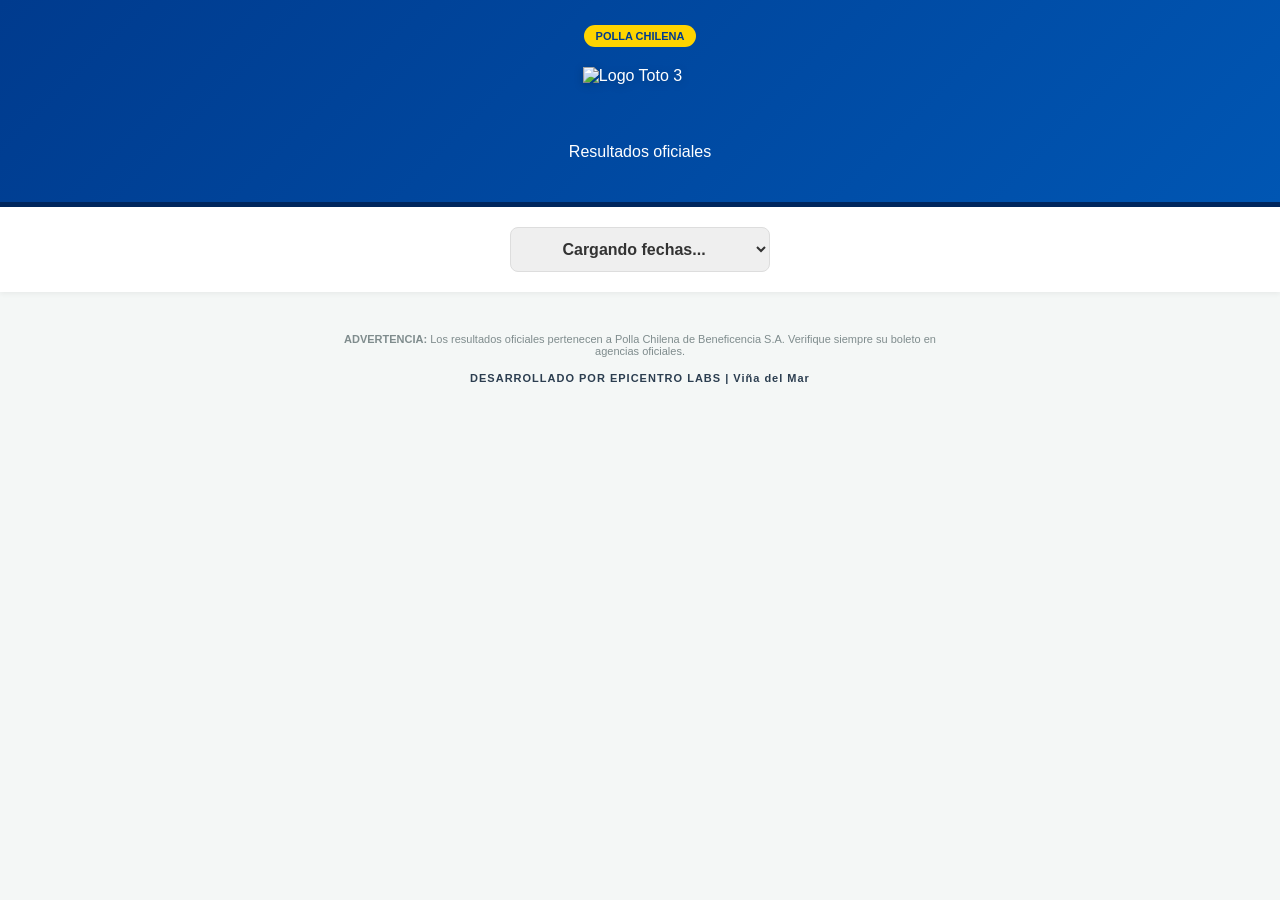
==== index.html @ d8e0a31a "Update index.html" ====
<!DOCTYPE html>
<html lang="es">
<head>
  <meta charset="UTF-8" />
  <title>Resultados Loto 3 - Epicentro Chile</title>
  <meta name="viewport" content="width=device-width, initial-scale=1" />
  <style>
    body { background: #f4f7f6; font-family: 'Segoe UI', Arial, sans-serif; margin: 0; padding: 0; }
    .banner-oficial { background: linear-gradient(135deg, #003b8e 0%, #0056b3 100%); color: white; padding: 25px 20px; text-align: center; border-bottom: 5px solid #00265d; }
    .badge { background: #ffd400; color: #003b8e; padding: 5px 12px; border-radius: 15px; font-weight: bold; font-size: 11px; text-transform: uppercase; margin-bottom: 10px; display: inline-block; }
    .header-logo-container { display: flex; align-items: center; justify-content: center; gap: 15px; margin: 10px 0; }
    .header-logo-container img { height: 60px; width: auto; filter: drop-shadow(0px 2px 4px rgba(0,0,0,0.2)); }
    .banner-titular { font-size: 2.8rem; font-weight: 900; margin: 0; }
    .buscador { display: flex; justify-content: center; padding: 20px; background: white; box-shadow: 0 2px 5px rgba(0,0,0,0.05); }
    select { padding: 12px; border-radius: 8px; border: 1px solid #ddd; width: 260px; font-size: 16px; cursor: pointer; text-align: center; font-weight: 600; color: #333; }
    .card { background: white; max-width: 500px; margin: 20px auto; padding: 25px; border-radius: 15px; box-shadow: 0 10px 30px rgba(0,0,0,0.1); }
    .sorteo-bloque { margin-bottom: 25px; padding-bottom: 15px; border-bottom: 1px dashed #eee; text-align: center; }
    .sorteo-bloque:last-child { border: none; }
    .n-sorteo-small { color: #003b8e; font-size: 11px; font-weight: bold; display: block; margin-bottom: 5px; opacity: 0.8; }
    .sorteo-bloque h3 { color: #555; font-size: 15px; text-transform: uppercase; margin: 0 0 15px 0; display: flex; align-items: center; justify-content: center; gap: 8px; }
    .bolas { display: flex; justify-content: center; gap: 12px; }
    .bola { width: 55px; height: 55px; border-radius: 50%; background: radial-gradient(circle at 30% 30%, #0056b3, #003b8e); color: white; display: flex; align-items: center; justify-content: center; font-size: 1.8rem; font-weight: bold; box-shadow: 0 4px 10px rgba(0,0,0,0.2); border: 2px solid #00265d; }
    .no-disponible { font-size: 13px; color: #a0aec0; font-style: italic; background: #f8f9fa; padding: 10px; border-radius: 8px; display: block; margin-top: 10px; }
    .footer-legal { padding: 30px 20px; text-align: center; font-size: 11px; color: #7f8c8d; max-width: 600px; margin: 0 auto; }
    .brand-footer { margin-top: 15px; font-weight: bold; color: #2c3e50; letter-spacing: 1px; }
  </style>
</head>
<body>
  <section class="banner-oficial">
    <span class="badge">Polla Chilena</span>
    <div class="header-logo-container">
      <img src="https://www.epicentrochile.com/wp-content/uploads/2026/02/Logo-LOTO3.png" alt="Logo Toto 3">
      <h1 class="banner-titular"></h1>
    </div>
    <p>Resultados oficiales</p>
  </section>

  <section class="buscador">
    <select id="selectFecha"><option value="">Cargando fechas...</option></select>
  </section>

  <main id="resultados"></main>

  <footer class="footer-legal">
    <p><strong>ADVERTENCIA:</strong> Los resultados oficiales pertenecen a Polla Chilena de Beneficencia S.A. Verifique siempre su boleto en agencias oficiales.</p>
    <div class="brand-footer">DESARROLLADO POR EPICENTRO LABS | Viña del Mar</div>
  </footer>

  <script>
    const SHEET_ID = "1dRIR53JdyxVz0d3nGsSEEfsIVs_E6rvVKt8kVmQ_E7c"; 
    const URL = `https://docs.google.com/spreadsheets/d/${SHEET_ID}/gviz/tq?tqx=out:json`;
    const contenedor = document.getElementById("resultados");
    const selectFecha = document.getElementById("selectFecha");
    let ALL_DATA = [];

    function limpiarFechaGoogle(f) {
      if (!f) return "";
      const s = f.toString();
      if (s.includes("Date")) {
        const c = s.match(/\d+/g);
        return c ? `${c[2].padStart(2,'0')}-${(parseInt(c[1])+1).toString().padStart(2,'0')}-${c[0]}` : s;
      }
      return s;
    }

    // Nueva función robusta para procesar números
    function procesarNumeros(val) {
      if (!val) return [];
      // Elimina espacios, guiones o comas y convierte a string
      const str = val.toString().replace(/[\s\-\,]/g, "");
      return str.length > 0 ? str.split("") : [];
    }

    fetch(URL).then(r => r.text()).then(text => {
      const match = text.match(/setResponse\(([\s\S]*?)\);?\s*$/);
      if (!match) return;
      const json = JSON.parse(match[1]);
      
      const colMap = {};
      json.table.cols.forEach((c, i) => { if(c.label) colMap[c.label.toLowerCase().trim()] = i; });

      ALL_DATA = json.table.rows.map(row => {
        const get = col => {
          const idx = colMap[col];
          return (row.c && row.c[idx] && row.c[idx].v !== null) ? row.c[idx].v : "";
        };
        
        return {
          fecha: limpiarFechaGoogle(get("fecha")),
          sorteos: [
            { nombre: "Sorteo Día", emoji: "☀️", n: get("n_dia"), nums: procesarNumeros(get("numeros_d")) },
            { nombre: "Sorteo Tarde", emoji: "🌇", n: get("n_tarde"), nums: procesarNumeros(get("numeros_t")) },
            { nombre: "Sorteo Noche", emoji: "🌙", n: get("n_noche"), nums: procesarNumeros(get("numeros_n")) }
          ].filter(j => j.n !== "") // Solo muestra si existe N° de sorteo
        };
      }).filter(i => i.fecha !== "").reverse();

      selectFecha.innerHTML = ALL_DATA.map(x => `<option value="${x.fecha}">${x.fecha}</option>`).join("");
      if(ALL_DATA.length) render();
    });

    function render() {
      const s = ALL_DATA.find(x => x.fecha === selectFecha.value);
      if(!s) return;
      let html = `<div class="card">`;
      s.sorteos.forEach(j => {
        const tieneResultados = j.nums.length > 0;
        html += `
          <div class="sorteo-bloque">
            <span class="n-sorteo-small">N° ${j.n}</span>
            <h3><span>${j.emoji}</span> ${j.nombre}</h3>
            ${tieneResultados 
              ? `<div class="bolas">${j.nums.map(n => `<div class="bola">${n}</div>`).join("")}</div>`
              : `<span class="no-disponible">Resultado no disponible</span>`
            }
          </div>`;
      });
      contenedor.innerHTML = html + `</div>`;
    }

    selectFecha.addEventListener("change", render);
  </script>
</body>
</html>
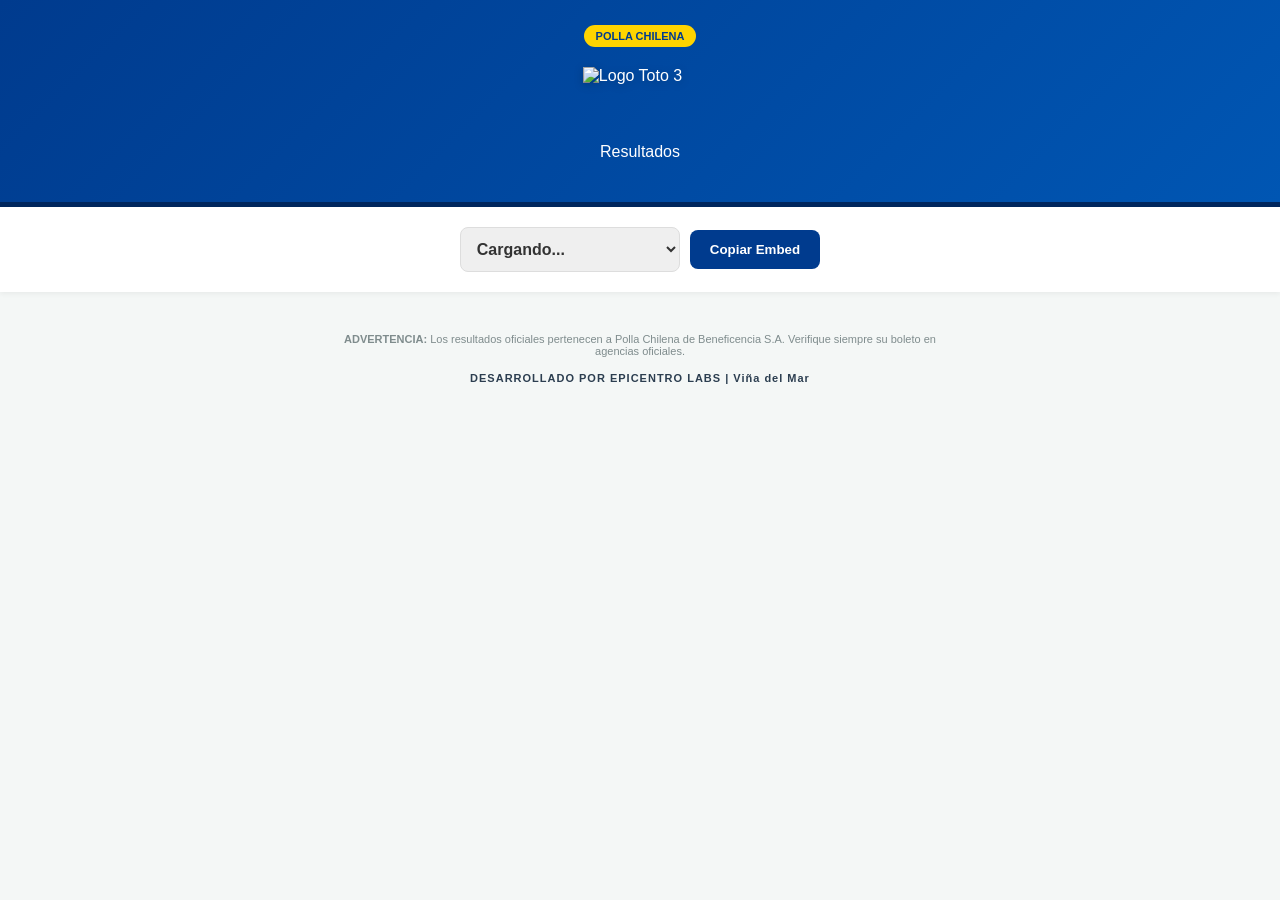
==== commit 820c5d5d: "Update index.html" ====
--- a/index.html
+++ b/index.html
@@ -11,8 +11,14 @@
     .header-logo-container { display: flex; align-items: center; justify-content: center; gap: 15px; margin: 10px 0; }
     .header-logo-container img { height: 60px; width: auto; filter: drop-shadow(0px 2px 4px rgba(0,0,0,0.2)); }
     .banner-titular { font-size: 2.8rem; font-weight: 900; margin: 0; }
-    .buscador { display: flex; justify-content: center; padding: 20px; background: white; box-shadow: 0 2px 5px rgba(0,0,0,0.05); }
-    select { padding: 12px; border-radius: 8px; border: 1px solid #ddd; width: 260px; font-size: 16px; cursor: pointer; text-align: center; font-weight: 600; color: #333; }
+    
+    .buscador-container { display: flex; flex-direction: column; align-items: center; background: white; padding: 20px; box-shadow: 0 2px 5px rgba(0,0,0,0.05); gap: 10px; }
+    .controles { display: flex; gap: 10px; align-items: center; }
+    select { padding: 12px; border-radius: 8px; border: 1px solid #ddd; width: 220px; font-size: 16px; font-weight: 600; color: #333; }
+    
+    #btnEmbed { background: #003b8e; color: white; border: none; padding: 12px 20px; border-radius: 8px; cursor: pointer; font-weight: bold; transition: background 0.3s; }
+    #btnEmbed:hover { background: #0056b3; }
+
     .card { background: white; max-width: 500px; margin: 20px auto; padding: 25px; border-radius: 15px; box-shadow: 0 10px 30px rgba(0,0,0,0.1); }
     .sorteo-bloque { margin-bottom: 25px; padding-bottom: 15px; border-bottom: 1px dashed #eee; text-align: center; }
     .sorteo-bloque:last-child { border: none; }
@@ -21,22 +27,33 @@
     .bolas { display: flex; justify-content: center; gap: 12px; }
     .bola { width: 55px; height: 55px; border-radius: 50%; background: radial-gradient(circle at 30% 30%, #0056b3, #003b8e); color: white; display: flex; align-items: center; justify-content: center; font-size: 1.8rem; font-weight: bold; box-shadow: 0 4px 10px rgba(0,0,0,0.2); border: 2px solid #00265d; }
     .no-disponible { font-size: 13px; color: #a0aec0; font-style: italic; background: #f8f9fa; padding: 10px; border-radius: 8px; display: block; margin-top: 10px; }
+    
     .footer-legal { padding: 30px 20px; text-align: center; font-size: 11px; color: #7f8c8d; max-width: 600px; margin: 0 auto; }
     .brand-footer { margin-top: 15px; font-weight: bold; color: #2c3e50; letter-spacing: 1px; }
+
+    /* Ocultar elementos si es modo embed */
+    body.is-embed .banner-oficial, 
+    body.is-embed .buscador-container, 
+    body.is-embed .footer-legal { display: none; }
+    body.is-embed .card { margin-top: 10px; box-shadow: none; border: 1px solid #eee; }
   </style>
 </head>
 <body>
+
   <section class="banner-oficial">
     <span class="badge">Polla Chilena</span>
     <div class="header-logo-container">
       <img src="https://www.epicentrochile.com/wp-content/uploads/2026/02/Logo-LOTO3.png" alt="Logo Toto 3">
       <h1 class="banner-titular"></h1>
     </div>
-    <p>Resultados oficiales</p>
+    <p>Resultados </p>
   </section>
 
-  <section class="buscador">
-    <select id="selectFecha"><option value="">Cargando fechas...</option></select>
+  <section class="buscador-container">
+    <div class="controles">
+      <select id="selectFecha"><option value="">Cargando...</option></select>
+      <button id="btnEmbed">Copiar Embed</button>
+    </div>
   </section>
 
   <main id="resultados"></main>
@@ -51,7 +68,13 @@
     const URL = `https://docs.google.com/spreadsheets/d/${SHEET_ID}/gviz/tq?tqx=out:json`;
     const contenedor = document.getElementById("resultados");
     const selectFecha = document.getElementById("selectFecha");
+    const btnEmbed = document.getElementById("btnEmbed");
     let ALL_DATA = [];
+
+    // 1. Detectar si la URL trae el parámetro fecha o embed
+    const params = new URLSearchParams(window.location.search);
+    const fechaUrl = params.get('fecha');
+    if (params.get('embed') === '1') document.body.classList.add('is-embed');
 
     function limpiarFechaGoogle(f) {
       if (!f) return "";
@@ -63,10 +86,8 @@
       return s;
     }
 
-    // Nueva función robusta para procesar números
     function procesarNumeros(val) {
       if (!val) return [];
-      // Elimina espacios, guiones o comas y convierte a string
       const str = val.toString().replace(/[\s\-\,]/g, "");
       return str.length > 0 ? str.split("") : [];
     }
@@ -75,7 +96,6 @@
       const match = text.match(/setResponse\(([\s\S]*?)\);?\s*$/);
       if (!match) return;
       const json = JSON.parse(match[1]);
-      
       const colMap = {};
       json.table.cols.forEach((c, i) => { if(c.label) colMap[c.label.toLowerCase().trim()] = i; });
 
@@ -84,19 +104,26 @@
           const idx = colMap[col];
           return (row.c && row.c[idx] && row.c[idx].v !== null) ? row.c[idx].v : "";
         };
-        
         return {
           fecha: limpiarFechaGoogle(get("fecha")),
           sorteos: [
             { nombre: "Sorteo Día", emoji: "☀️", n: get("n_dia"), nums: procesarNumeros(get("numeros_d")) },
             { nombre: "Sorteo Tarde", emoji: "🌇", n: get("n_tarde"), nums: procesarNumeros(get("numeros_t")) },
             { nombre: "Sorteo Noche", emoji: "🌙", n: get("n_noche"), nums: procesarNumeros(get("numeros_n")) }
-          ].filter(j => j.n !== "") // Solo muestra si existe N° de sorteo
+          ].filter(j => j.n !== "")
         };
       }).filter(i => i.fecha !== "").reverse();
 
       selectFecha.innerHTML = ALL_DATA.map(x => `<option value="${x.fecha}">${x.fecha}</option>`).join("");
-      if(ALL_DATA.length) render();
+      
+      // Si la URL pide una fecha específica, cargar esa, si no, la más reciente
+      if (fechaUrl && ALL_DATA.some(d => d.fecha === fechaUrl)) {
+        selectFecha.value = fechaUrl;
+      } else if(ALL_DATA.length) {
+        selectFecha.value = ALL_DATA[0].fecha;
+      }
+      
+      render();
     });
 
     function render() {
@@ -118,6 +145,18 @@
       contenedor.innerHTML = html + `</div>`;
     }
 
+    // Lógica del botón Embed
+    btnEmbed.addEventListener("click", () => {
+      const base = window.location.href.split('?')[0];
+      const fechaActual = selectFecha.value;
+      const code = `<iframe src="${base}?fecha=${fechaActual}&embed=1" width="100%" height="800" style="border:0;border-radius:12px;overflow:hidden" loading="lazy"></iframe>`;
+      
+      // Copiar al portapapeles
+      navigator.clipboard.writeText(code).then(() => {
+        alert("Código de Embed copiado al portapapeles para la fecha: " + fechaActual);
+      });
+    });
+
     selectFecha.addEventListener("change", render);
   </script>
 </body>
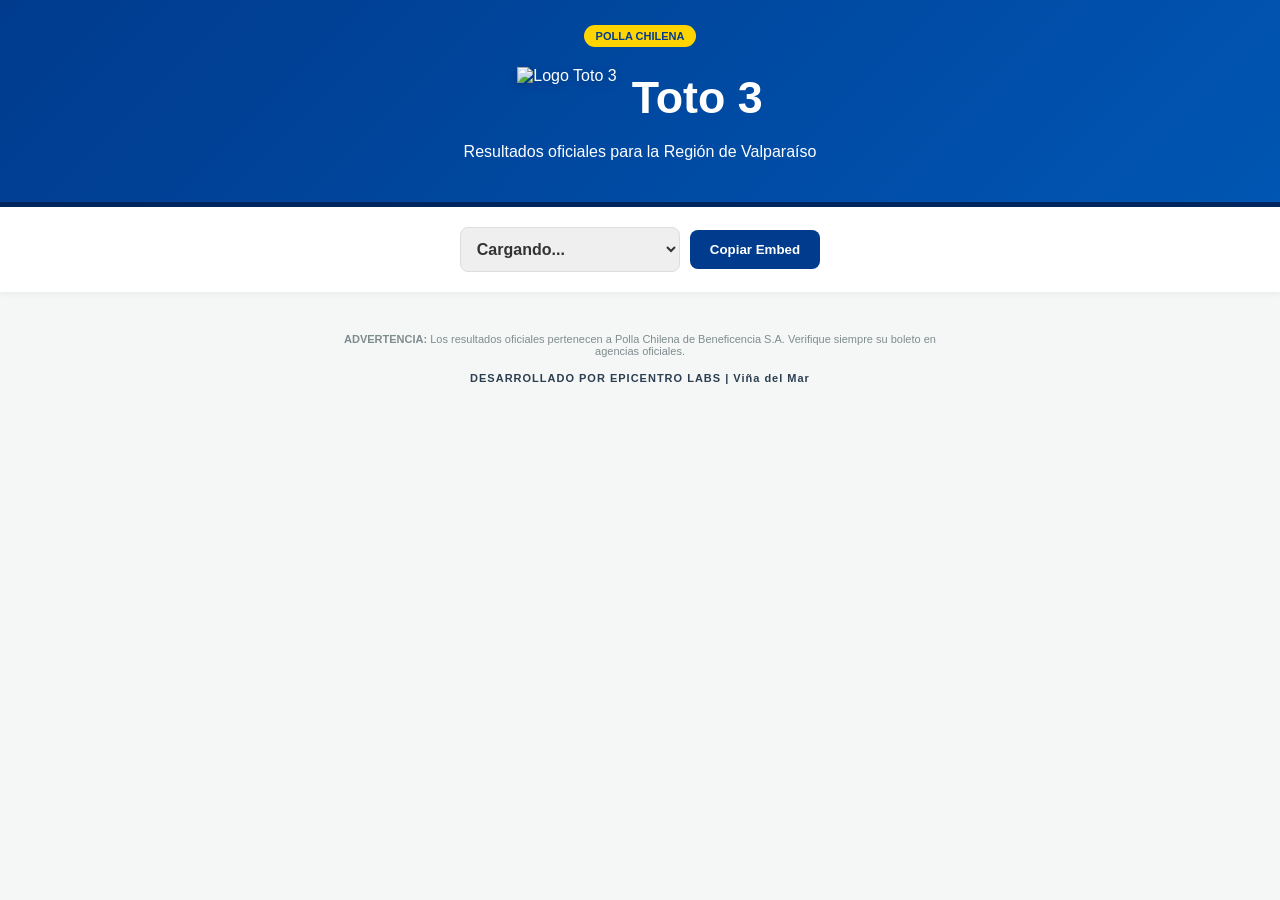
==== commit 8be8fbce: "Update index.html" ====
--- a/index.html
+++ b/index.html
@@ -2,16 +2,19 @@
 <html lang="es">
 <head>
   <meta charset="UTF-8" />
-  <title>Resultados Loto 3 - Epicentro Chile</title>
+  <title>Resultados Toto 3 - Epicentro Chile</title>
   <meta name="viewport" content="width=device-width, initial-scale=1" />
   <style>
     body { background: #f4f7f6; font-family: 'Segoe UI', Arial, sans-serif; margin: 0; padding: 0; }
+    
+    /* Banner siempre visible */
     .banner-oficial { background: linear-gradient(135deg, #003b8e 0%, #0056b3 100%); color: white; padding: 25px 20px; text-align: center; border-bottom: 5px solid #00265d; }
     .badge { background: #ffd400; color: #003b8e; padding: 5px 12px; border-radius: 15px; font-weight: bold; font-size: 11px; text-transform: uppercase; margin-bottom: 10px; display: inline-block; }
     .header-logo-container { display: flex; align-items: center; justify-content: center; gap: 15px; margin: 10px 0; }
     .header-logo-container img { height: 60px; width: auto; filter: drop-shadow(0px 2px 4px rgba(0,0,0,0.2)); }
     .banner-titular { font-size: 2.8rem; font-weight: 900; margin: 0; }
     
+    /* Buscador y Controles (Ocultos solo en embed para no ensuciar la nota) */
     .buscador-container { display: flex; flex-direction: column; align-items: center; background: white; padding: 20px; box-shadow: 0 2px 5px rgba(0,0,0,0.05); gap: 10px; }
     .controles { display: flex; gap: 10px; align-items: center; }
     select { padding: 12px; border-radius: 8px; border: 1px solid #ddd; width: 220px; font-size: 16px; font-weight: 600; color: #333; }
@@ -19,6 +22,7 @@
     #btnEmbed { background: #003b8e; color: white; border: none; padding: 12px 20px; border-radius: 8px; cursor: pointer; font-weight: bold; transition: background 0.3s; }
     #btnEmbed:hover { background: #0056b3; }
 
+    /* Resultados */
     .card { background: white; max-width: 500px; margin: 20px auto; padding: 25px; border-radius: 15px; box-shadow: 0 10px 30px rgba(0,0,0,0.1); }
     .sorteo-bloque { margin-bottom: 25px; padding-bottom: 15px; border-bottom: 1px dashed #eee; text-align: center; }
     .sorteo-bloque:last-child { border: none; }
@@ -28,14 +32,13 @@
     .bola { width: 55px; height: 55px; border-radius: 50%; background: radial-gradient(circle at 30% 30%, #0056b3, #003b8e); color: white; display: flex; align-items: center; justify-content: center; font-size: 1.8rem; font-weight: bold; box-shadow: 0 4px 10px rgba(0,0,0,0.2); border: 2px solid #00265d; }
     .no-disponible { font-size: 13px; color: #a0aec0; font-style: italic; background: #f8f9fa; padding: 10px; border-radius: 8px; display: block; margin-top: 10px; }
     
+    /* Footer Legal siempre visible */
     .footer-legal { padding: 30px 20px; text-align: center; font-size: 11px; color: #7f8c8d; max-width: 600px; margin: 0 auto; }
     .brand-footer { margin-top: 15px; font-weight: bold; color: #2c3e50; letter-spacing: 1px; }
 
-    /* Ocultar elementos si es modo embed */
-    body.is-embed .banner-oficial, 
-    body.is-embed .buscador-container, 
-    body.is-embed .footer-legal { display: none; }
-    body.is-embed .card { margin-top: 10px; box-shadow: none; border: 1px solid #eee; }
+    /* MODO EMBED: Ahora mantiene casi todo, solo oculta el selector para una vista limpia */
+    body.is-embed .buscador-container { display: none; }
+    body.is-embed .card { margin-top: 20px; box-shadow: none; border: 1px solid #eee; }
   </style>
 </head>
 <body>
@@ -44,9 +47,9 @@
     <span class="badge">Polla Chilena</span>
     <div class="header-logo-container">
       <img src="https://www.epicentrochile.com/wp-content/uploads/2026/02/Logo-LOTO3.png" alt="Logo Toto 3">
-      <h1 class="banner-titular"></h1>
+      <h1 class="banner-titular">Toto 3</h1>
     </div>
-    <p>Resultados </p>
+    <p>Resultados oficiales para la Región de Valparaíso</p>
   </section>
 
   <section class="buscador-container">
@@ -71,7 +74,6 @@
     const btnEmbed = document.getElementById("btnEmbed");
     let ALL_DATA = [];
 
-    // 1. Detectar si la URL trae el parámetro fecha o embed
     const params = new URLSearchParams(window.location.search);
     const fechaUrl = params.get('fecha');
     if (params.get('embed') === '1') document.body.classList.add('is-embed');
@@ -116,7 +118,6 @@
 
       selectFecha.innerHTML = ALL_DATA.map(x => `<option value="${x.fecha}">${x.fecha}</option>`).join("");
       
-      // Si la URL pide una fecha específica, cargar esa, si no, la más reciente
       if (fechaUrl && ALL_DATA.some(d => d.fecha === fechaUrl)) {
         selectFecha.value = fechaUrl;
       } else if(ALL_DATA.length) {
@@ -145,15 +146,13 @@
       contenedor.innerHTML = html + `</div>`;
     }
 
-    // Lógica del botón Embed
     btnEmbed.addEventListener("click", () => {
       const base = window.location.href.split('?')[0];
       const fechaActual = selectFecha.value;
-      const code = `<iframe src="${base}?fecha=${fechaActual}&embed=1" width="100%" height="800" style="border:0;border-radius:12px;overflow:hidden" loading="lazy"></iframe>`;
+      const code = `<iframe src="${base}?fecha=${fechaActual}&embed=1" width="100%" height="950" style="border:0;border-radius:12px;overflow:hidden" loading="lazy"></iframe>`;
       
-      // Copiar al portapapeles
       navigator.clipboard.writeText(code).then(() => {
-        alert("Código de Embed copiado al portapapeles para la fecha: " + fechaActual);
+        alert("Código de Embed copiado para la fecha: " + fechaActual);
       });
     });
 
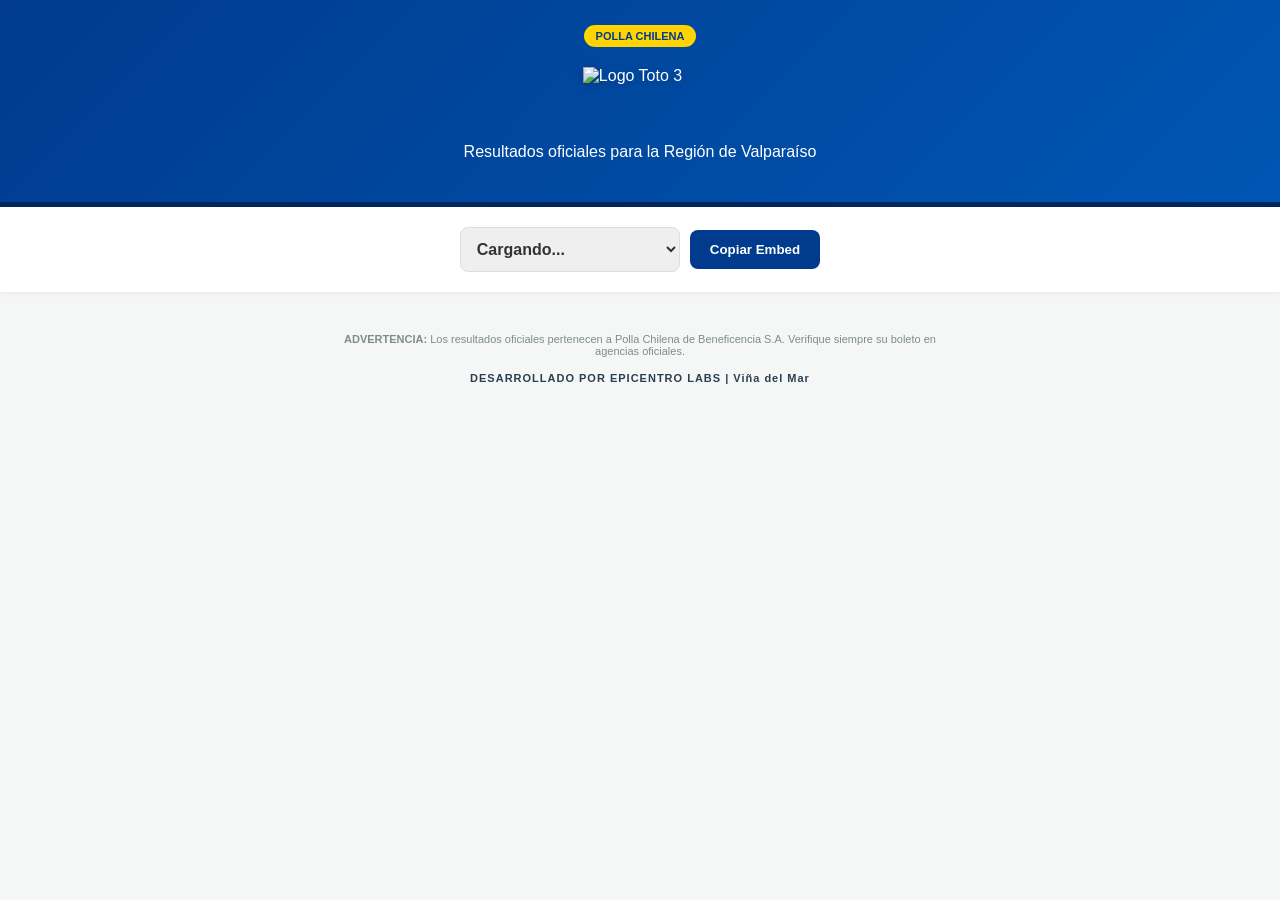
==== commit 86f8c469: "Update index.html" ====
--- a/index.html
+++ b/index.html
@@ -47,7 +47,7 @@
     <span class="badge">Polla Chilena</span>
     <div class="header-logo-container">
       <img src="https://www.epicentrochile.com/wp-content/uploads/2026/02/Logo-LOTO3.png" alt="Logo Toto 3">
-      <h1 class="banner-titular">Toto 3</h1>
+      <h1 class="banner-titular"></h1>
     </div>
     <p>Resultados oficiales para la Región de Valparaíso</p>
   </section>
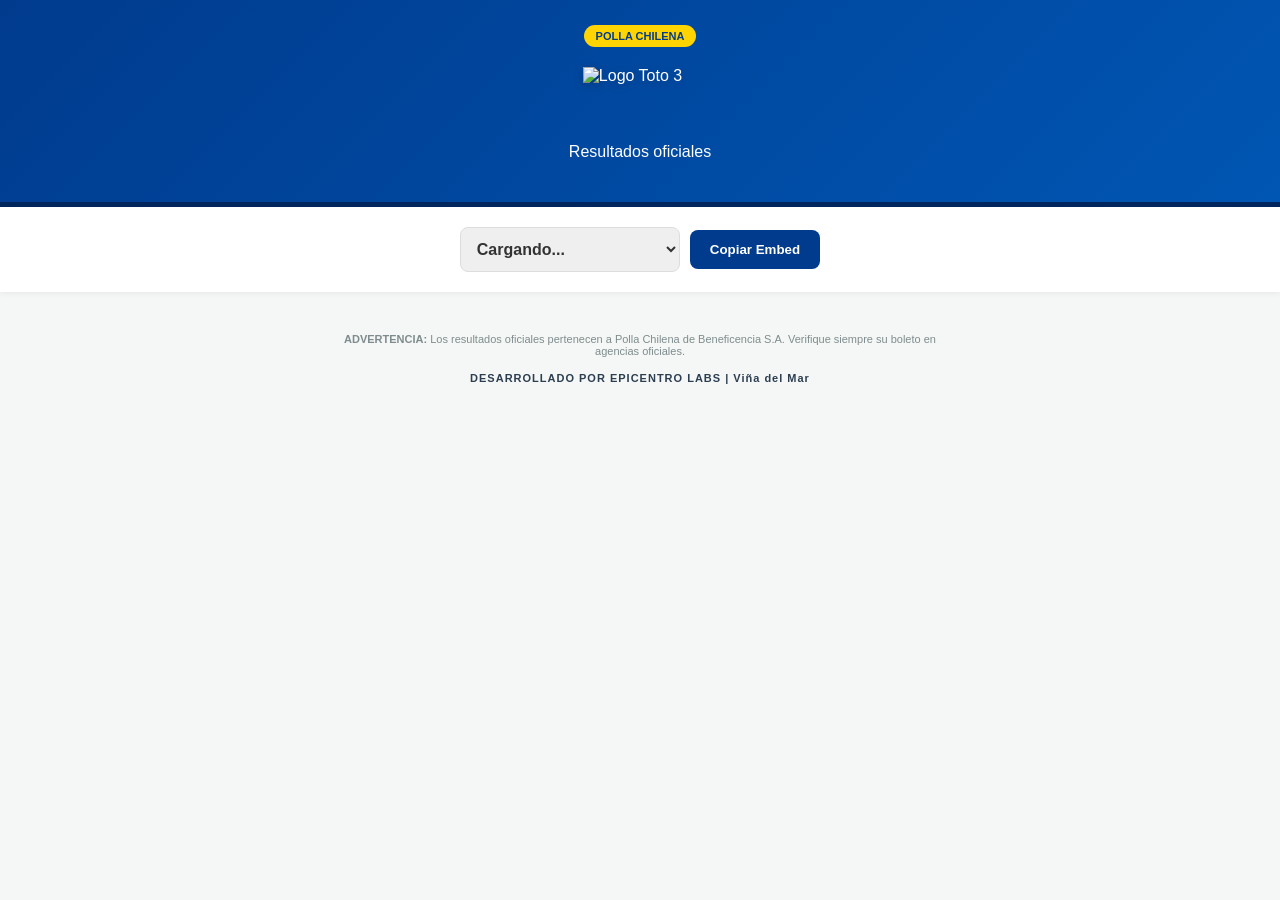
==== commit 665a8a99: "Update index.html" ====
--- a/index.html
+++ b/index.html
@@ -49,7 +49,7 @@
       <img src="https://www.epicentrochile.com/wp-content/uploads/2026/02/Logo-LOTO3.png" alt="Logo Toto 3">
       <h1 class="banner-titular"></h1>
     </div>
-    <p>Resultados oficiales para la Región de Valparaíso</p>
+    <p>Resultados oficiales</p>
   </section>
 
   <section class="buscador-container">
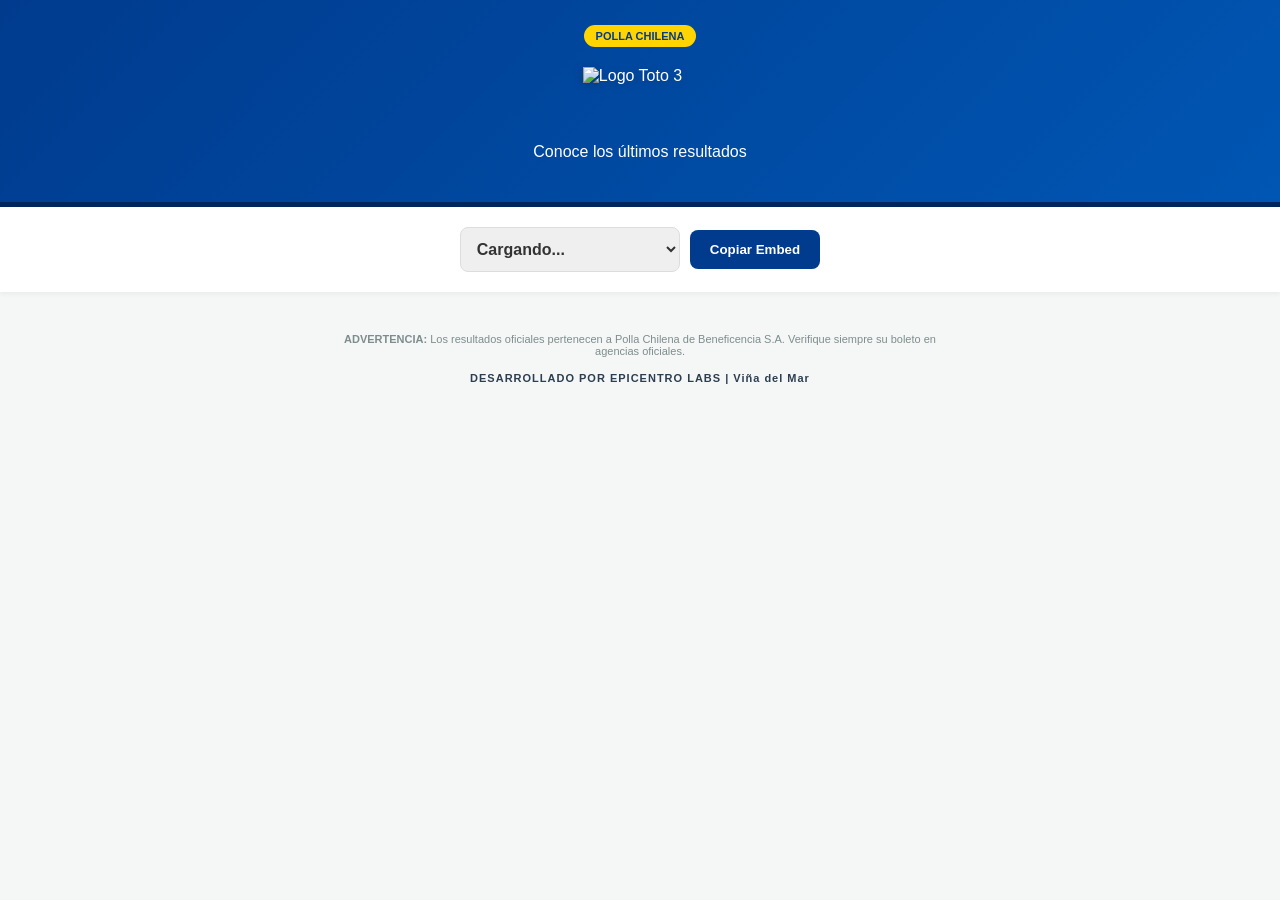
==== commit 8907acb3: "Update index.html" ====
--- a/index.html
+++ b/index.html
@@ -49,7 +49,7 @@
       <img src="https://www.epicentrochile.com/wp-content/uploads/2026/02/Logo-LOTO3.png" alt="Logo Toto 3">
       <h1 class="banner-titular"></h1>
     </div>
-    <p>Resultados oficiales</p>
+    <p>Conoce los últimos resultados</p>
   </section>
 
   <section class="buscador-container">
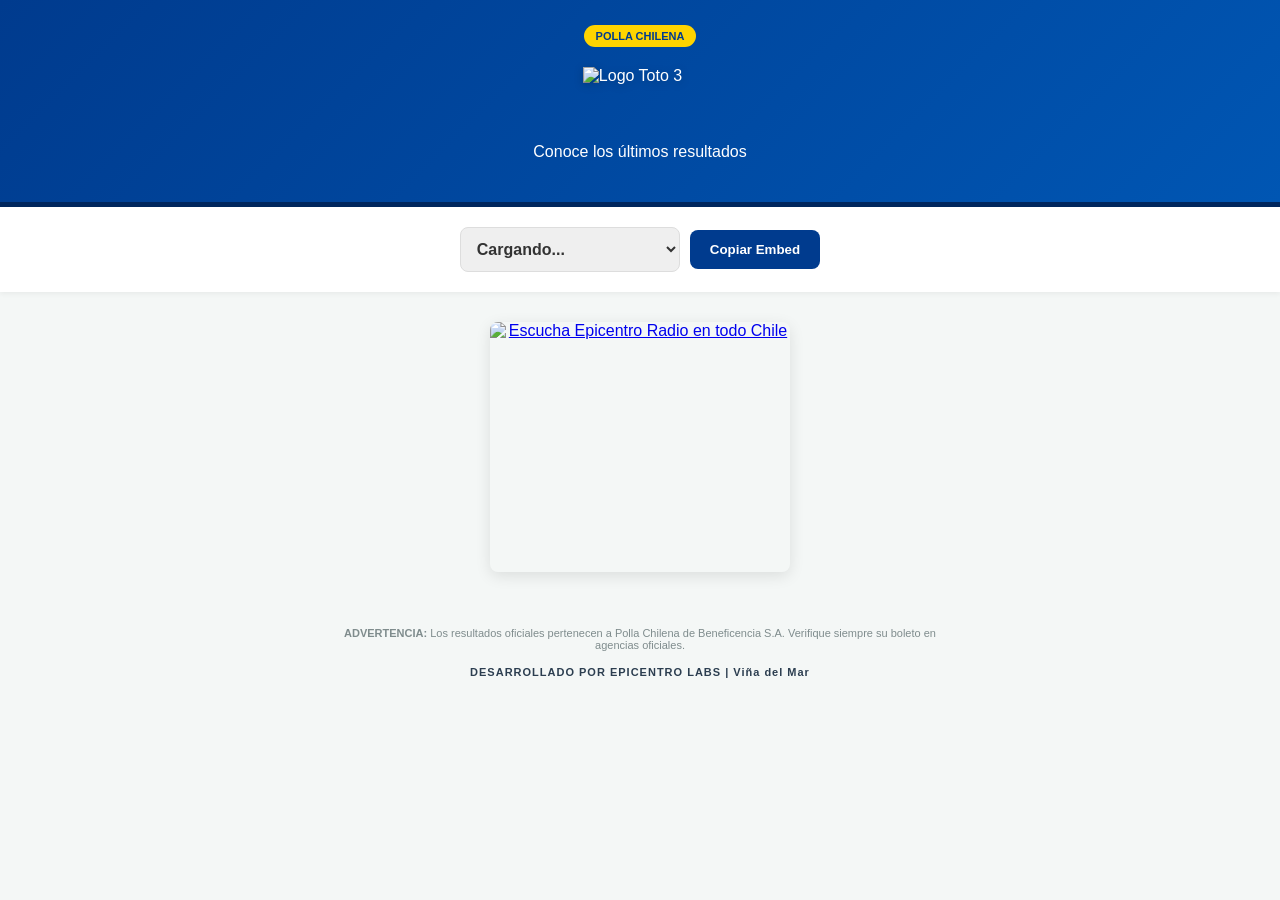
==== commit 97d62160: "Update index.html" ====
--- a/index.html
+++ b/index.html
@@ -2,21 +2,21 @@
 <html lang="es">
 <head>
   <meta charset="UTF-8" />
-  <title>Resultados Toto 3 - Epicentro Chile</title>
+  <title>Resultados Loto 3 - Epicentro Chile</title>
   <meta name="viewport" content="width=device-width, initial-scale=1" />
   <style>
     body { background: #f4f7f6; font-family: 'Segoe UI', Arial, sans-serif; margin: 0; padding: 0; }
     
-    /* Banner siempre visible */
+    /* Banner Oficial Superior */
     .banner-oficial { background: linear-gradient(135deg, #003b8e 0%, #0056b3 100%); color: white; padding: 25px 20px; text-align: center; border-bottom: 5px solid #00265d; }
     .badge { background: #ffd400; color: #003b8e; padding: 5px 12px; border-radius: 15px; font-weight: bold; font-size: 11px; text-transform: uppercase; margin-bottom: 10px; display: inline-block; }
     .header-logo-container { display: flex; align-items: center; justify-content: center; gap: 15px; margin: 10px 0; }
     .header-logo-container img { height: 60px; width: auto; filter: drop-shadow(0px 2px 4px rgba(0,0,0,0.2)); }
     .banner-titular { font-size: 2.8rem; font-weight: 900; margin: 0; }
     
-    /* Buscador y Controles (Ocultos solo en embed para no ensuciar la nota) */
+    /* Buscador y Controles */
     .buscador-container { display: flex; flex-direction: column; align-items: center; background: white; padding: 20px; box-shadow: 0 2px 5px rgba(0,0,0,0.05); gap: 10px; }
-    .controles { display: flex; gap: 10px; align-items: center; }
+    .controles { display: flex; gap: 10px; align-items: center; justify-content: center; flex-wrap: wrap; }
     select { padding: 12px; border-radius: 8px; border: 1px solid #ddd; width: 220px; font-size: 16px; font-weight: 600; color: #333; }
     
     #btnEmbed { background: #003b8e; color: white; border: none; padding: 12px 20px; border-radius: 8px; cursor: pointer; font-weight: bold; transition: background 0.3s; }
@@ -25,18 +25,42 @@
     /* Resultados */
     .card { background: white; max-width: 500px; margin: 20px auto; padding: 25px; border-radius: 15px; box-shadow: 0 10px 30px rgba(0,0,0,0.1); }
     .sorteo-bloque { margin-bottom: 25px; padding-bottom: 15px; border-bottom: 1px dashed #eee; text-align: center; }
-    .sorteo-bloque:last-child { border: none; }
+    .sorteo-bloque:last-child { border: none; padding-bottom: 0; margin-bottom: 0; }
     .n-sorteo-small { color: #003b8e; font-size: 11px; font-weight: bold; display: block; margin-bottom: 5px; opacity: 0.8; }
     .sorteo-bloque h3 { color: #555; font-size: 15px; text-transform: uppercase; margin: 0 0 15px 0; display: flex; align-items: center; justify-content: center; gap: 8px; }
     .bolas { display: flex; justify-content: center; gap: 12px; }
     .bola { width: 55px; height: 55px; border-radius: 50%; background: radial-gradient(circle at 30% 30%, #0056b3, #003b8e); color: white; display: flex; align-items: center; justify-content: center; font-size: 1.8rem; font-weight: bold; box-shadow: 0 4px 10px rgba(0,0,0,0.2); border: 2px solid #00265d; }
     .no-disponible { font-size: 13px; color: #a0aec0; font-style: italic; background: #f8f9fa; padding: 10px; border-radius: 8px; display: block; margin-top: 10px; }
     
-    /* Footer Legal siempre visible */
+    /* --- ESTILO BANNER AUTOPROMO (Optimizado) --- */
+    .banner-promo {
+      max-width: 500px;
+      margin: 30px auto 10px; /* Separación arriba y abajo */
+      text-align: center;
+      padding: 0 15px;
+    }
+    .banner-promo a {
+      display: inline-block;
+      transition: transform 0.2s ease;
+      box-shadow: 0 4px 15px rgba(0,0,0,0.1);
+      border-radius: 8px; /* Bordes suaves */
+      overflow: hidden;
+    }
+    .banner-promo a:hover {
+      transform: translateY(-3px); /* Efecto sutil de elevación */
+      box-shadow: 0 8px 20px rgba(0,0,0,0.15);
+    }
+    .banner-promo img {
+      display: block;
+      max-width: 100%;
+      height: auto;
+    }
+
+    /* Footer Legal */
     .footer-legal { padding: 30px 20px; text-align: center; font-size: 11px; color: #7f8c8d; max-width: 600px; margin: 0 auto; }
     .brand-footer { margin-top: 15px; font-weight: bold; color: #2c3e50; letter-spacing: 1px; }
 
-    /* MODO EMBED: Ahora mantiene casi todo, solo oculta el selector para una vista limpia */
+    /* MODO EMBED */
     body.is-embed .buscador-container { display: none; }
     body.is-embed .card { margin-top: 20px; box-shadow: none; border: 1px solid #eee; }
   </style>
@@ -61,12 +85,19 @@
 
   <main id="resultados"></main>
 
+  <section class="banner-promo">
+    <a href="https://www.epicentroradio.com/?utm_source=loto3_resultados&utm_medium=banner_interno&utm_campaign=cobertura_nacional" target="_blank">
+        <img src="https://primerosenlaquinta.cl/wp-content/uploads/2026/03/ChileybotanasconamarilloenfondorojoparaNegociodeSnacksLogo-ezgif.com-optimize.gif" alt="Escucha Epicentro Radio en todo Chile" width="300" height="250">
+    </a>
+  </section>
+
   <footer class="footer-legal">
     <p><strong>ADVERTENCIA:</strong> Los resultados oficiales pertenecen a Polla Chilena de Beneficencia S.A. Verifique siempre su boleto en agencias oficiales.</p>
     <div class="brand-footer">DESARROLLADO POR EPICENTRO LABS | Viña del Mar</div>
   </footer>
 
   <script>
+    /* ... (Tu script original se mantiene intacto abajo) ... */
     const SHEET_ID = "1dRIR53JdyxVz0d3nGsSEEfsIVs_E6rvVKt8kVmQ_E7c"; 
     const URL = `https://docs.google.com/spreadsheets/d/${SHEET_ID}/gviz/tq?tqx=out:json`;
     const contenedor = document.getElementById("resultados");
@@ -89,9 +120,10 @@
     }
 
     function procesarNumeros(val) {
-      if (!val) return [];
-      const str = val.toString().replace(/[\s\-\,]/g, "");
-      return str.length > 0 ? str.split("") : [];
+      if (val === undefined || val === null || val.toString().trim() === "") return [];
+      let str = val.toString().replace(/[\s\-\,]/g, "");
+      if (str.length > 0 && str.length < 3) str = str.padStart(3, '0');
+      return str.split("");
     }
 
     fetch(URL).then(r => r.text()).then(text => {
